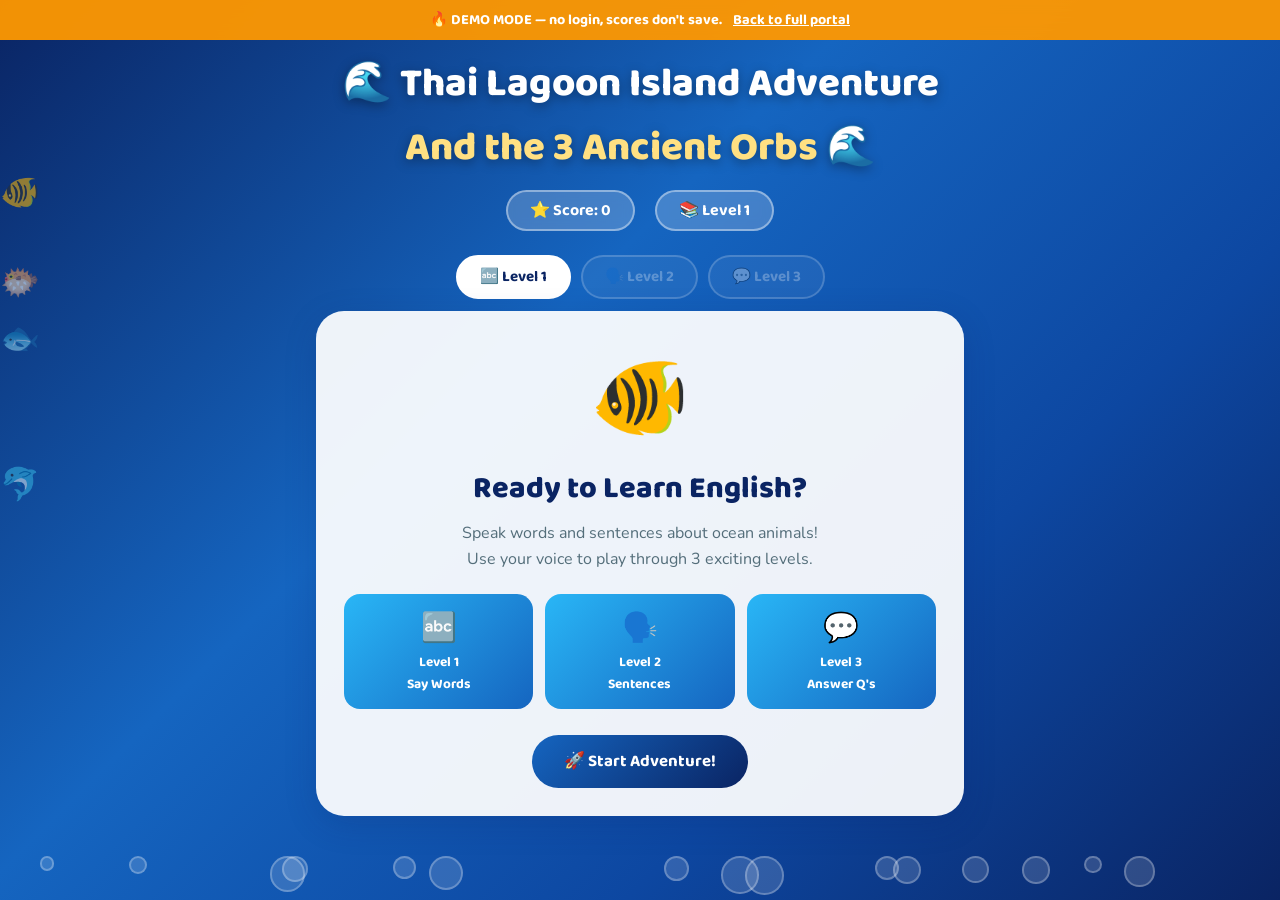
==== demo.html @ 13333e6c "Initial commit: Thai Lagoon Island Adventure game" ====
<!DOCTYPE html>
<html lang="en">
<head>
<meta charset="UTF-8">
<meta name="viewport" content="width=device-width, initial-scale=1.0">
<title>Demo - Thai Lagoon Island Adventure</title>
<link href="https://fonts.googleapis.com/css2?family=Baloo+2:wght@400;600;700;800&family=Nunito:wght@400;600;700&display=swap" rel="stylesheet">
<style>
  :root {
    --ocean-deep: #0a2463;
    --ocean-mid: #1565c0;
    --ocean-bright: #29b6f6;
    --ocean-light: #b3e5fc;
    --sand: #ffe082;
    --coral: #ff6f61;
    --seagrass-dark: #00c853;
    --white: #fff;
    --text-dark: #1a237e;
    --card-bg: rgba(255,255,255,0.93);
    --shadow: 0 8px 32px rgba(10,36,99,0.18);
  }
  * { box-sizing: border-box; margin: 0; padding: 0; }
  body {
    font-family: 'Nunito', sans-serif;
    min-height: 100vh;
    background: linear-gradient(135deg, #0a2463 0%, #1565c0 40%, #0d47a1 70%, #0a2463 100%);
    overflow-x: hidden;
    position: relative;
  }
  .bubble { position: fixed; border-radius: 50%; background: rgba(255,255,255,0.15); border: 2px solid rgba(255,255,255,0.25); animation: rise linear infinite; pointer-events: none; z-index: 0; }
  @keyframes rise { 0% { transform: translateY(110vh) scale(1); opacity: 0.7; } 100% { transform: translateY(-10vh) scale(1.2); opacity: 0; } }
  .deco-fish { position: fixed; font-size: 2rem; animation: swim linear infinite; pointer-events: none; z-index: 0; opacity: 0.55; }
  @keyframes swim { 0% { transform: translateX(-10vw); } 100% { transform: translateX(110vw); } }

  .demo-banner {
    position: fixed;
    top: 0; left: 0; right: 0;
    background: rgba(255,152,0,0.95);
    color: #fff;
    padding: 8px 16px;
    font-family: 'Baloo 2', cursive;
    font-weight: 700;
    font-size: .9rem;
    text-align: center;
    z-index: 1000;
    backdrop-filter: blur(8px);
  }
  .demo-banner a { color: white; text-decoration: underline; margin-left: 8px; }

  header { position: relative; z-index: 10; text-align: center; padding: 52px 20px 12px; }
  header h1 { font-family: 'Baloo 2', cursive; font-size: clamp(1.6rem, 5vw, 2.5rem); font-weight: 800; color: var(--white); text-shadow: 0 3px 12px rgba(0,0,0,0.35); }
  header h1 span { color: var(--sand); }

  .score-bar { display: flex; justify-content: center; gap: 20px; margin-top: 10px; flex-wrap: wrap; }
  .score-pill { background: rgba(255,255,255,0.2); backdrop-filter: blur(6px); border: 2px solid rgba(255,255,255,0.4); border-radius: 50px; padding: 6px 22px; color: var(--white); font-family: 'Baloo 2', cursive; font-weight: 700; }

  .level-tabs { position: relative; z-index: 10; display: flex; justify-content: center; gap: 10px; padding: 12px 20px; flex-wrap: wrap; }
  .level-tab { font-family: 'Baloo 2', cursive; font-weight: 700; font-size: 0.95rem; padding: 8px 22px; border-radius: 50px; border: 2px solid rgba(255,255,255,0.5); background: rgba(255,255,255,0.15); color: rgba(255,255,255,0.75); cursor: pointer; transition: all .25s; }
  .level-tab.active { background: var(--white); color: var(--ocean-deep); border-color: var(--white); }
  .level-tab.locked { opacity: 0.4; cursor: not-allowed; }

  .game-container { position: relative; z-index: 10; max-width: 680px; margin: 0 auto; padding: 0 16px 40px; }
  .card { background: var(--card-bg); border-radius: 28px; box-shadow: var(--shadow); padding: 32px 28px 28px; text-align: center; animation: cardIn .4s cubic-bezier(.34,1.56,.64,1); }
  @keyframes cardIn { from { transform: translateY(30px) scale(.95); opacity: 0; } to { transform: none; opacity: 1; } }

  .start-art { font-size: 5rem; margin-bottom: 12px; animation: bob 2s ease-in-out infinite; }
  @keyframes bob { 0%,100% { transform: translateY(0); } 50% { transform: translateY(-10px); } }
  .start-title { font-family: 'Baloo 2', cursive; font-size: 1.9rem; font-weight: 800; color: var(--ocean-deep); margin-bottom: 8px; }
  .start-desc { color: #546e7a; font-size: 1rem; margin-bottom: 22px; line-height: 1.6; }
  .levels-preview { display: grid; grid-template-columns: repeat(3, 1fr); gap: 12px; margin-bottom: 26px; }
  .lp-item { background: linear-gradient(135deg, var(--ocean-bright), var(--ocean-mid)); border-radius: 16px; padding: 14px 8px; color: white; }
  .lp-item .lp-icon { font-size: 1.8rem; }
  .lp-item .lp-name { font-family: 'Baloo 2', cursive; font-weight: 700; font-size: .85rem; margin-top: 4px; }

  .level-label { display: inline-block; font-family: 'Baloo 2', cursive; font-weight: 800; font-size: 0.85rem; letter-spacing: 2px; text-transform: uppercase; color: var(--ocean-mid); background: var(--ocean-light); border-radius: 50px; padding: 4px 16px; margin-bottom: 16px; }
  .question-box { background: linear-gradient(135deg, #e3f2fd, #e8f5e9); border-radius: 18px; padding: 22px 20px; margin-bottom: 22px; border: 2px dashed var(--ocean-bright); }
  .question-placeholder { width: 200px; height: 140px; margin: 0 auto 12px; background: linear-gradient(135deg, var(--ocean-light), #b2ebf2); border-radius: 16px; display: flex; align-items: center; justify-content: center; font-size: 4rem; }
  .question-text { font-family: 'Baloo 2', cursive; font-size: clamp(1.4rem, 4vw, 2rem); font-weight: 700; color: var(--text-dark); line-height: 1.3; }
  .question-hint { font-size: 0.85rem; color: #78909c; margin-top: 6px; }

  .progress-dots { display: flex; justify-content: center; gap: 8px; margin-bottom: 18px; }
  .dot { width: 12px; height: 12px; border-radius: 50%; background: #cfd8dc; transition: all .3s; }
  .dot.done { background: var(--seagrass-dark); transform: scale(1.1); }
  .dot.current { background: var(--ocean-bright); transform: scale(1.2); box-shadow: 0 0 0 3px rgba(41,182,246,.3); }

  .mic-area { margin-bottom: 18px; }
  .mic-btn { width: 88px; height: 88px; border-radius: 50%; border: none; background: linear-gradient(135deg, var(--coral), #ff8a80); color: white; font-size: 2.2rem; cursor: pointer; box-shadow: 0 6px 20px rgba(255,111,97,.45); transition: all .2s; display: inline-flex; align-items: center; justify-content: center; }
  .mic-btn:hover { transform: scale(1.06); }
  .mic-btn.listening { background: linear-gradient(135deg, var(--seagrass-dark), #1de9b6); animation: pulse 1s ease-in-out infinite; }
  @keyframes pulse { 0%,100% { box-shadow: 0 0 0 12px rgba(0,200,83,.15), 0 6px 20px rgba(0,200,83,.4); } 50% { box-shadow: 0 0 0 20px rgba(0,200,83,.08), 0 6px 20px rgba(0,200,83,.4); } }
  .mic-label { font-size: 0.85rem; color: #78909c; margin-top: 8px; }

  .transcript-box { min-height: 52px; background: #f5f5f5; border-radius: 12px; padding: 12px 16px; font-size: 1.05rem; color: #37474f; margin-bottom: 14px; border: 2px solid #e0e0e0; }
  .transcript-box.has-text { border-color: var(--ocean-bright); background: #e3f2fd; }

  .feedback { border-radius: 14px; padding: 14px 20px; font-family: 'Baloo 2', cursive; font-weight: 700; font-size: 1.15rem; margin-bottom: 16px; display: none; align-items: center; justify-content: center; gap: 10px; }
  .feedback.correct { background: linear-gradient(135deg, #c8e6c9, #a5d6a7); color: #1b5e20; border: 2px solid #66bb6a; display: flex; }
  .feedback.wrong { background: linear-gradient(135deg, #ffccbc, #ffab91); color: #b71c1c; border: 2px solid #ff7043; display: flex; }

  .btn { font-family: 'Baloo 2', cursive; font-weight: 700; font-size: 1.05rem; padding: 13px 32px; border-radius: 50px; border: none; cursor: pointer; transition: all .2s; display: inline-flex; align-items: center; gap: 8px; text-decoration: none; }
  .btn:hover { transform: translateY(-2px); }
  .btn-primary { background: linear-gradient(135deg, var(--ocean-mid), var(--ocean-deep)); color: white; }
  .btn-success { background: linear-gradient(135deg, var(--seagrass-dark), #00897b); color: white; }
  .btn-coral { background: linear-gradient(135deg, var(--coral), #e53935); color: white; }
  .btn:disabled { opacity: .5; cursor: not-allowed; }
  .btn-row { display: flex; gap: 12px; justify-content: center; flex-wrap: wrap; }

  .trophy { font-size: 5rem; animation: bounce 1s ease-in-out infinite; }
  @keyframes bounce { 0%,100% { transform: translateY(0) rotate(-5deg); } 50% { transform: translateY(-14px) rotate(5deg); } }
  .final-score { font-family: 'Baloo 2', cursive; font-size: 3.5rem; font-weight: 800; color: var(--ocean-deep); }
  .final-msg { font-size: 1.1rem; color: #546e7a; margin: 10px 0 22px; }
  .star-row { font-size: 2rem; margin-bottom: 16px; letter-spacing: 4px; }

  .no-speech { background: #fff3e0; border: 2px solid #ffb300; border-radius: 12px; padding: 12px 16px; font-size: .9rem; color: #e65100; margin-bottom: 14px; display: none; }

  @media (max-width: 480px) {
    .card { padding: 22px 16px 20px; }
    .levels-preview { grid-template-columns: 1fr; }
  }
</style>
</head>
<body>

<div class="demo-banner">
  &#128293; DEMO MODE &mdash; no login, scores don't save. <a href="index.html">Back to full portal</a>
</div>

<header>
  <h1>&#127754; Thai Lagoon Island Adventure <br><span>And the 3 Ancient Orbs &#127754;</span></h1>
  <div class="score-bar">
    <div class="score-pill" id="score-display">&#11088; Score: 0</div>
    <div class="score-pill" id="level-display">&#128218; Level 1</div>
  </div>
</header>

<div class="level-tabs" id="level-tabs">
  <button class="level-tab active" data-level="1" onclick="jumpLevel(1)">&#128292; Level 1</button>
  <button class="level-tab locked" data-level="2" onclick="jumpLevel(2)">&#128483;&#65039; Level 2</button>
  <button class="level-tab locked" data-level="3" onclick="jumpLevel(3)">&#128172; Level 3</button>
</div>

<div class="game-container">
  <div class="card" id="start-screen">
    <div class="start-art">&#128032;</div>
    <div class="start-title">Ready to Learn English?</div>
    <div class="start-desc">Speak words and sentences about ocean animals!<br>Use your voice to play through 3 exciting levels.</div>
    <div class="levels-preview">
      <div class="lp-item"><div class="lp-icon">&#128292;</div><div class="lp-name">Level 1<br>Say Words</div></div>
      <div class="lp-item"><div class="lp-icon">&#128483;&#65039;</div><div class="lp-name">Level 2<br>Sentences</div></div>
      <div class="lp-item"><div class="lp-icon">&#128172;</div><div class="lp-name">Level 3<br>Answer Q's</div></div>
    </div>
    <button class="btn btn-primary" onclick="startGame()">&#128640; Start Adventure!</button>
  </div>

  <div class="card" id="game-screen" style="display:none;">
    <div class="no-speech" id="no-speech-warn">&#9888;&#65039; Your browser may not support voice input. Try Google Chrome.</div>
    <div class="level-label" id="level-label">Level 1 &mdash; Say the Word</div>
    <div class="progress-dots" id="progress-dots"></div>
    <div class="question-box">
      <div class="question-placeholder" id="q-placeholder">&#128032;</div>
      <div class="question-text" id="q-text">crab</div>
      <div class="question-hint" id="q-hint">&#128070; Say this word clearly!</div>
    </div>
    <div class="mic-area">
      <button class="mic-btn" id="mic-btn" onclick="toggleMic()">&#127908;</button>
      <div class="mic-label" id="mic-label">Tap to speak</div>
    </div>
    <div class="transcript-box" id="transcript">Your words will appear here...</div>
    <div class="feedback" id="feedback">&#9989; Correct!</div>
    <div class="btn-row">
      <button class="btn btn-coral" id="try-again-btn" onclick="tryAgain()" style="display:none">&#128260; Try Again</button>
      <button class="btn btn-success" id="next-btn" onclick="nextQuestion()" style="display:none">Next &#10145;&#65039;</button>
    </div>
  </div>

  <div class="card" id="end-screen" style="display:none;">
    <div class="trophy">&#127942;</div>
    <div class="star-row" id="star-row">&#11088;&#11088;&#11088;</div>
    <div class="final-score" id="final-score">9 / 11</div>
    <div class="final-msg" id="final-msg">Amazing job!</div>
    <div class="btn-row">
      <button class="btn btn-primary" onclick="restartGame()">&#128260; Play Again</button>
      <a href="index.html" class="btn btn-coral">&#127968; Home</a>
    </div>
  </div>
</div>

<script>
// Emoji map per question (fallback when no images available)
const IMG_EMOJI = { '1':'🌊','2':'🏞️','3':'🐚','4':'🦐','5':'🦀','6':'🦀','7':'🐟','8':'🌊','9':'🦐','10':'🐢','11':'💰' };

const LEVELS = {
  1: { label: "Level 1 — Say the Word", hint: "👆 Say this word clearly!",
       questions: [
         { img:"1", answer:"marine", altAnswers:[] },
         { img:"2", answer:"lake", altAnswers:[] },
         { img:"3", answer:"shell", altAnswers:[] },
         { img:"4", answer:"shrimp", altAnswers:[] },
         { img:"5", answer:"crab", altAnswers:[] }
       ]},
  2: { label: "Level 2 — Say the Sentence", hint: "🗣️ Speak the full sentence!",
       questions: [
         { img:"6", text:"__________sees a _________", answer:"he sees a crab", altAnswers:[] },
         { img:"7", text:"__________ buy a _________ at the __________", answer:"i buy a fish at the market", altAnswers:["i buy fish at the market"] },
         { img:"8", text:"__________ many ____________ in the lake", answer:"How many sea animals in the lake", altAnswers:[] }
       ]},
  3: { label: "Level 3 — Answer the Question", hint: "💬 Answer the question by speaking!",
       questions: [
         { img:"9", text:"How many shrimps are in the picture?", answer:"there are five shrimps", altAnswers:["five shrimps","5 shrimps"] },
         { img:"10", text:"Which is bigger — the turtle or the fish?", answer:"the turtle is bigger", altAnswers:["turtle is bigger","turtle"] },
         { img:"11", text:"How much does it cost?", answer:"it's two hundred baht", altAnswers:["200 baht","two hundred baht"] }
       ]}
};

let currentLevel = 1, currentQ = 0, score = 0, unlockedLevels = [1], recognition = null, isListening = false, answered = false;

// Decorations
(function() {
  for (let i = 0; i < 15; i++) {
    const b = document.createElement('div');
    b.className = 'bubble';
    const size = 10 + Math.random() * 30;
    b.style.cssText = `width:${size}px;height:${size}px;left:${Math.random()*100}%;animation-duration:${6+Math.random()*10}s;animation-delay:${Math.random()*8}s;`;
    document.body.appendChild(b);
  }
  const fish = ['🐠','🐡','🐟','🦈','🐬'];
  for (let i = 0; i < 4; i++) {
    const f = document.createElement('div');
    f.className = 'deco-fish';
    f.textContent = fish[Math.floor(Math.random()*fish.length)];
    f.style.cssText = `top:${10+Math.random()*80}%;animation-duration:${18+Math.random()*20}s;animation-delay:-${Math.random()*15}s;`;
    document.body.appendChild(f);
  }
})();

function initSpeech() {
  const SR = window.SpeechRecognition || window.webkitSpeechRecognition;
  if (!SR) { document.getElementById('no-speech-warn').style.display = 'block'; return false; }
  recognition = new SR();
  recognition.lang = 'en-US';
  recognition.interimResults = true;
  recognition.onresult = (e) => {
    let interim = '', final = '';
    for (let i = e.resultIndex; i < e.results.length; i++) {
      if (e.results[i].isFinal) final += e.results[i][0].transcript;
      else interim += e.results[i][0].transcript;
    }
    const box = document.getElementById('transcript');
    box.textContent = (final || interim) || '';
    box.className = 'transcript-box has-text';
    if (final) { stopListening(); checkAnswer(final.trim()); }
  };
  recognition.onerror = (e) => {
    stopListening();
    if (e.error !== 'no-speech') document.getElementById('transcript').textContent = 'Could not hear you. Try again!';
  };
  recognition.onend = () => { if (isListening) stopListening(); };
  return true;
}

function toggleMic() { if (answered) return; isListening ? stopListening() : startListening(); }
function startListening() {
  if (!recognition && !initSpeech()) return;
  isListening = true;
  try { recognition.start(); } catch(e){}
  const btn = document.getElementById('mic-btn');
  btn.classList.add('listening');
  btn.textContent = '⏹️';
  document.getElementById('mic-label').textContent = 'Listening... (tap to stop)';
  document.getElementById('transcript').textContent = '';
  document.getElementById('transcript').className = 'transcript-box';
}
function stopListening() {
  isListening = false;
  try { recognition.stop(); } catch(e){}
  const btn = document.getElementById('mic-btn');
  btn.classList.remove('listening');
  btn.textContent = '🎤';
  document.getElementById('mic-label').textContent = 'Tap to speak';
}

function normalize(s) { return s.toLowerCase().replace(/[^a-z0-9\s']/g,'').replace(/\s+/g,' ').trim(); }

function checkAnswer(spoken) {
  const q = LEVELS[currentLevel].questions[currentQ];
  const sn = normalize(spoken), an = normalize(q.answer);
  let correct = sn.includes(an) || an.includes(sn);
  if (!correct) for (const a of q.altAnswers) { const x = normalize(a); if (sn.includes(x) || x.includes(sn)) { correct = true; break; } }
  if (currentLevel === 1) correct = sn.split(' ').some(w => w === an);
  answered = true;
  showFeedback(correct);
  if (correct) { score++; document.getElementById('score-display').textContent = `⭐ Score: ${score}`; }
}

function showFeedback(correct) {
  const fb = document.getElementById('feedback');
  const tryBtn = document.getElementById('try-again-btn');
  const nextBtn = document.getElementById('next-btn');
  const q = LEVELS[currentLevel].questions[currentQ];
  const isLast = currentQ >= LEVELS[currentLevel].questions.length - 1;
  fb.className = 'feedback ' + (correct ? 'correct' : 'wrong');
  fb.style.display = 'flex';
  fb.textContent = correct ? '✅ Excellent! 🎉' : `❌ Try again! The answer is: "${q.answer}"`;
  document.getElementById('mic-btn').disabled = true;
  if (correct) {
    nextBtn.style.display = 'inline-flex';
    nextBtn.textContent = isLast && currentLevel < 3 ? '🚀 Next Level!' : isLast ? '🏆 Finish!' : 'Next ➡️';
  } else {
    tryBtn.style.display = 'inline-flex';
  }
}

function startGame() {
  currentLevel = 1; currentQ = 0; score = 0; unlockedLevels = [1];
  document.getElementById('score-display').textContent = '⭐ Score: 0';
  document.getElementById('start-screen').style.display = 'none';
  document.getElementById('end-screen').style.display = 'none';
  document.getElementById('game-screen').style.display = 'block';
  initSpeech();
  loadQuestion();
}

function loadQuestion() {
  answered = false;
  const lvl = LEVELS[currentLevel];
  const q = lvl.questions[currentQ];
  document.getElementById('level-label').textContent = lvl.label;
  document.getElementById('q-placeholder').textContent = IMG_EMOJI[q.img] || '🌊';
  document.getElementById('q-text').textContent = q.text || q.answer;
  document.getElementById('q-hint').textContent = lvl.hint;
  document.getElementById('transcript').textContent = 'Your words will appear here...';
  document.getElementById('transcript').className = 'transcript-box';
  document.getElementById('feedback').style.display = 'none';
  document.getElementById('try-again-btn').style.display = 'none';
  document.getElementById('next-btn').style.display = 'none';
  document.getElementById('mic-btn').disabled = false;
  document.getElementById('mic-btn').textContent = '🎤';
  document.getElementById('level-display').textContent = `📚 Level ${currentLevel}`;
  const dots = document.getElementById('progress-dots');
  dots.innerHTML = '';
  lvl.questions.forEach((_, i) => {
    const d = document.createElement('div');
    d.className = 'dot' + (i < currentQ ? ' done' : i === currentQ ? ' current' : '');
    dots.appendChild(d);
  });
}

function tryAgain() {
  answered = false;
  document.getElementById('feedback').style.display = 'none';
  document.getElementById('try-again-btn').style.display = 'none';
  document.getElementById('transcript').textContent = 'Your words will appear here...';
  document.getElementById('transcript').className = 'transcript-box';
  document.getElementById('mic-btn').disabled = false;
}

function nextQuestion() {
  const lvl = LEVELS[currentLevel];
  if (currentQ < lvl.questions.length - 1) { currentQ++; loadQuestion(); }
  else if (currentLevel < 3) {
    currentLevel++; currentQ = 0; unlockedLevels.push(currentLevel); updateTabs(); loadQuestion();
  } else { showEndScreen(); }
}

function jumpLevel(lvl) {
  if (!unlockedLevels.includes(lvl)) return;
  currentLevel = lvl; currentQ = 0;
  document.getElementById('start-screen').style.display = 'none';
  document.getElementById('end-screen').style.display = 'none';
  document.getElementById('game-screen').style.display = 'block';
  updateTabs(); loadQuestion();
}

function updateTabs() {
  document.querySelectorAll('.level-tab').forEach(tab => {
    const l = parseInt(tab.dataset.level);
    tab.className = 'level-tab';
    if (l === currentLevel) tab.classList.add('active');
    else if (!unlockedLevels.includes(l)) tab.classList.add('locked');
  });
}

function showEndScreen() {
  document.getElementById('game-screen').style.display = 'none';
  document.getElementById('end-screen').style.display = 'block';
  document.getElementById('final-score').textContent = `${score} / 11`;
  const pct = score / 11;
  let stars, msg;
  if (pct >= 0.9) { stars = '⭐⭐⭐'; msg = "Amazing! You're an Ocean Master! 🏆🌊"; }
  else if (pct >= 0.6) { stars = '⭐⭐'; msg = "Great work! Keep practicing! 🐠"; }
  else { stars = '⭐'; msg = "Good try! Let's practice more! 🦀"; }
  document.getElementById('star-row').textContent = stars;
  document.getElementById('final-msg').textContent = msg;
}

function restartGame() {
  document.querySelectorAll('.level-tab').forEach(t => {
    const l = parseInt(t.dataset.level);
    t.className = 'level-tab' + (l === 1 ? ' active' : ' locked');
  });
  startGame();
}
</script>
</body>
</html>
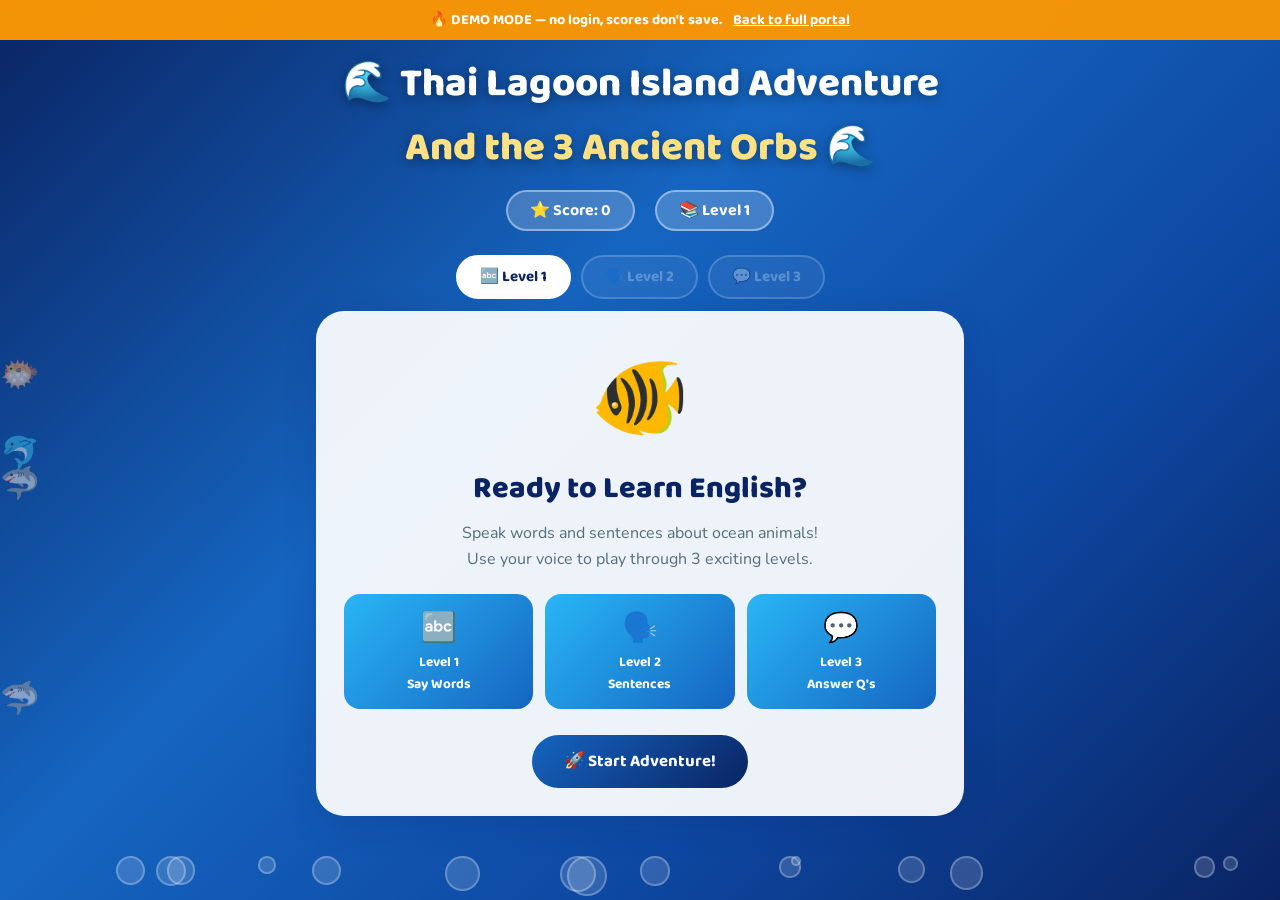
==== commit f314956d: "Add files via upload" ====
--- a/demo.html
+++ b/demo.html
@@ -202,7 +202,7 @@
        questions: [
          { img:"6", text:"__________sees a _________", answer:"he sees a crab", altAnswers:[] },
          { img:"7", text:"__________ buy a _________ at the __________", answer:"i buy a fish at the market", altAnswers:["i buy fish at the market"] },
-         { img:"8", text:"__________ many ____________ in the lake", answer:"How many sea animals in the lake", altAnswers:[] }
+         { img:"8", text:"__________ many ____________ in the lake", answer:"There are many sea animals in the lake", altAnswers:[] }
        ]},
   3: { label: "Level 3 — Answer the Question", hint: "💬 Answer the question by speaking!",
        questions: [
